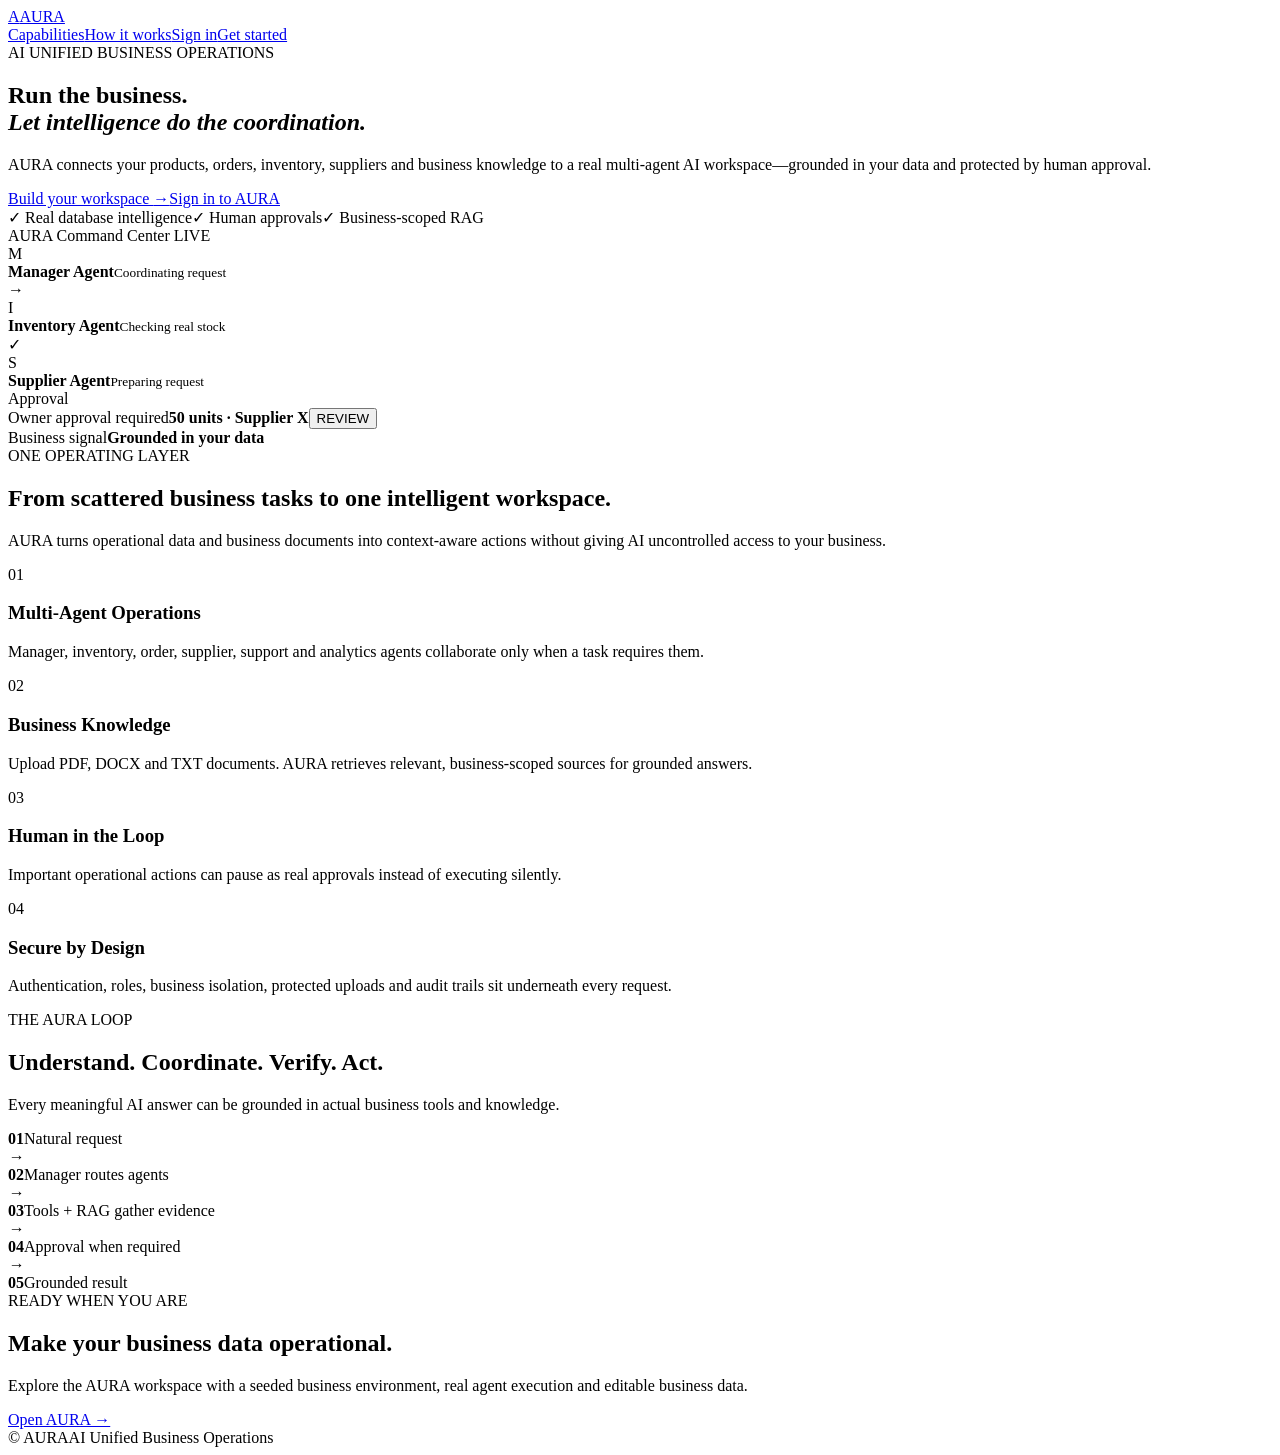
==== frontend/templates/index.html @ 9787777e "Initial AURA project" ====
<!doctype html><html lang="en"><head><meta charset="utf-8"><meta name="viewport" content="width=device-width,initial-scale=1"><title>AURA — AI Business Operations</title><meta name="description" content="AURA unifies business data, agentic AI, knowledge and approvals in one secure workspace."><link rel="stylesheet" href="/static/css/style.css"></head><body class="landing"><header class="site-header"><a class="brand" href="/"><span class="brand-mark">A</span><span>AURA</span></a><nav><a href="#capabilities">Capabilities</a><a href="#workflow">How it works</a><a href="/app?auth=signin" class="nav-link">Sign in</a><a href="/app?auth=signup" class="btn btn-gold btn-small">Get started</a></nav></header><main><section class="hero container"><div class="hero-copy"><div class="eyebrow">AI UNIFIED BUSINESS OPERATIONS</div><h1>Run the business.<br><em>Let intelligence do the coordination.</em></h1><p class="hero-lede">AURA connects your products, orders, inventory, suppliers and business knowledge to a real multi-agent AI workspace—grounded in your data and protected by human approval.</p><div class="hero-actions"><a class="btn btn-primary" href="/app?auth=signup">Build your workspace <span>→</span></a><a class="text-link" href="/app?auth=signin">Sign in to AURA</a></div><div class="hero-trust"><span>✓ Real database intelligence</span><span>✓ Human approvals</span><span>✓ Business-scoped RAG</span></div></div><div class="hero-art"><div class="orb"></div><div class="glass-panel panel-main"><div class="panel-top"><span class="live-dot"></span> AURA Command Center <span class="mini-badge">LIVE</span></div><div class="agent-line"><span class="agent-icon">M</span><div><b>Manager Agent</b><small>Coordinating request</small></div><span class="arrow">→</span></div><div class="agent-line"><span class="agent-icon sage">I</span><div><b>Inventory Agent</b><small>Checking real stock</small></div><span class="check">✓</span></div><div class="agent-line"><span class="agent-icon gold">S</span><div><b>Supplier Agent</b><small>Preparing request</small></div><span class="pending">Approval</span></div><div class="approval-card"><span>Owner approval required</span><b>50 units · Supplier X</b><button>REVIEW</button></div></div><div class="floating-stat"><span>Business signal</span><strong>Grounded in your data</strong></div></div></section><section id="capabilities" class="section container"><div class="section-intro"><div><div class="eyebrow">ONE OPERATING LAYER</div><h2>From scattered business tasks to one intelligent workspace.</h2></div><p>AURA turns operational data and business documents into context-aware actions without giving AI uncontrolled access to your business.</p></div><div class="feature-grid"><article class="feature-card"><span class="feature-number">01</span><h3>Multi-Agent Operations</h3><p>Manager, inventory, order, supplier, support and analytics agents collaborate only when a task requires them.</p></article><article class="feature-card"><span class="feature-number">02</span><h3>Business Knowledge</h3><p>Upload PDF, DOCX and TXT documents. AURA retrieves relevant, business-scoped sources for grounded answers.</p></article><article class="feature-card"><span class="feature-number">03</span><h3>Human in the Loop</h3><p>Important operational actions can pause as real approvals instead of executing silently.</p></article><article class="feature-card"><span class="feature-number">04</span><h3>Secure by Design</h3><p>Authentication, roles, business isolation, protected uploads and audit trails sit underneath every request.</p></article></div></section><section id="workflow" class="workflow-section"><div class="container"><div class="section-intro light"><div><div class="eyebrow">THE AURA LOOP</div><h2>Understand. Coordinate. Verify. Act.</h2></div><p>Every meaningful AI answer can be grounded in actual business tools and knowledge.</p></div><div class="workflow"><div><b>01</b><span>Natural request</span></div><i>→</i><div><b>02</b><span>Manager routes agents</span></div><i>→</i><div><b>03</b><span>Tools + RAG gather evidence</span></div><i>→</i><div><b>04</b><span>Approval when required</span></div><i>→</i><div><b>05</b><span>Grounded result</span></div></div></div></section><section class="final-cta container"><div><div class="eyebrow">READY WHEN YOU ARE</div><h2>Make your business data operational.</h2><p>Explore the AURA workspace with a seeded business environment, real agent execution and editable business data.</p></div><a class="btn btn-gold" href="/app?auth=signup">Open AURA →</a></section></main><footer class="site-footer container"><span>© AURA</span><span>AI Unified Business Operations</span></footer></body></html>
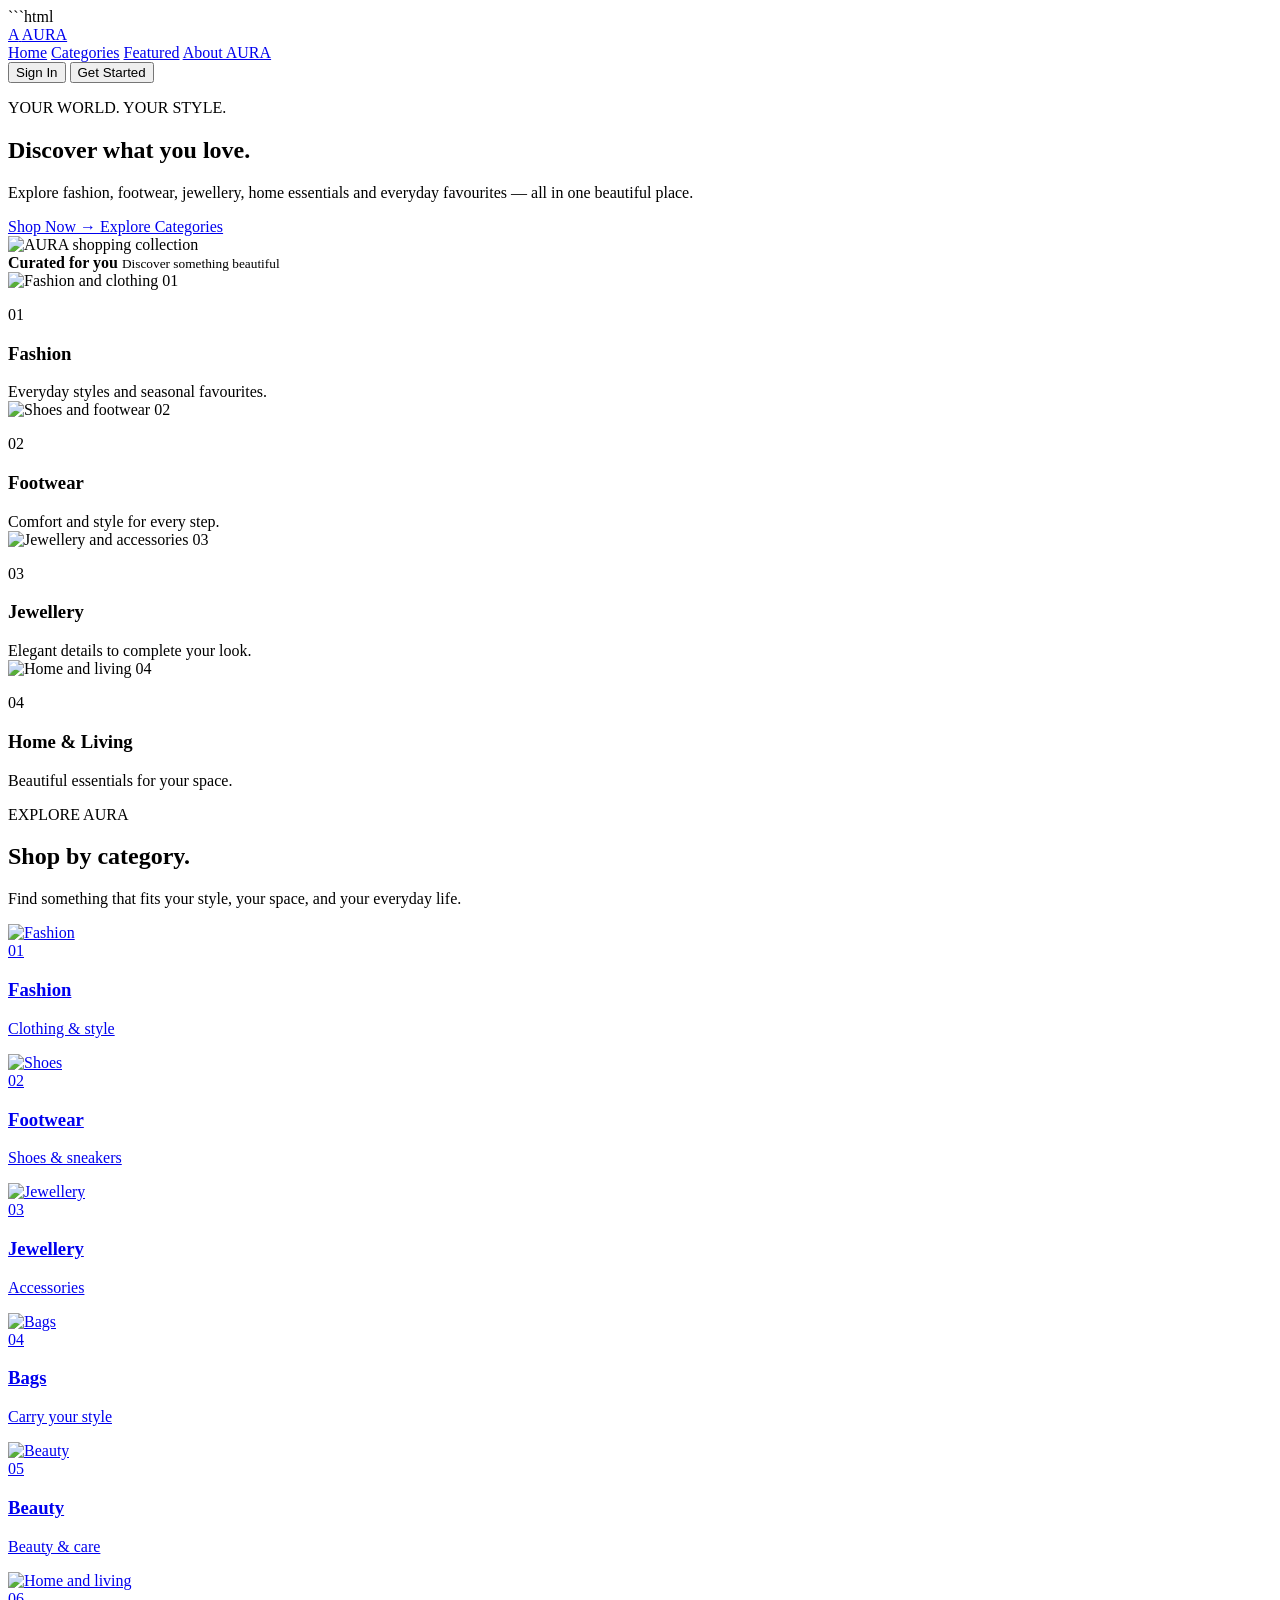
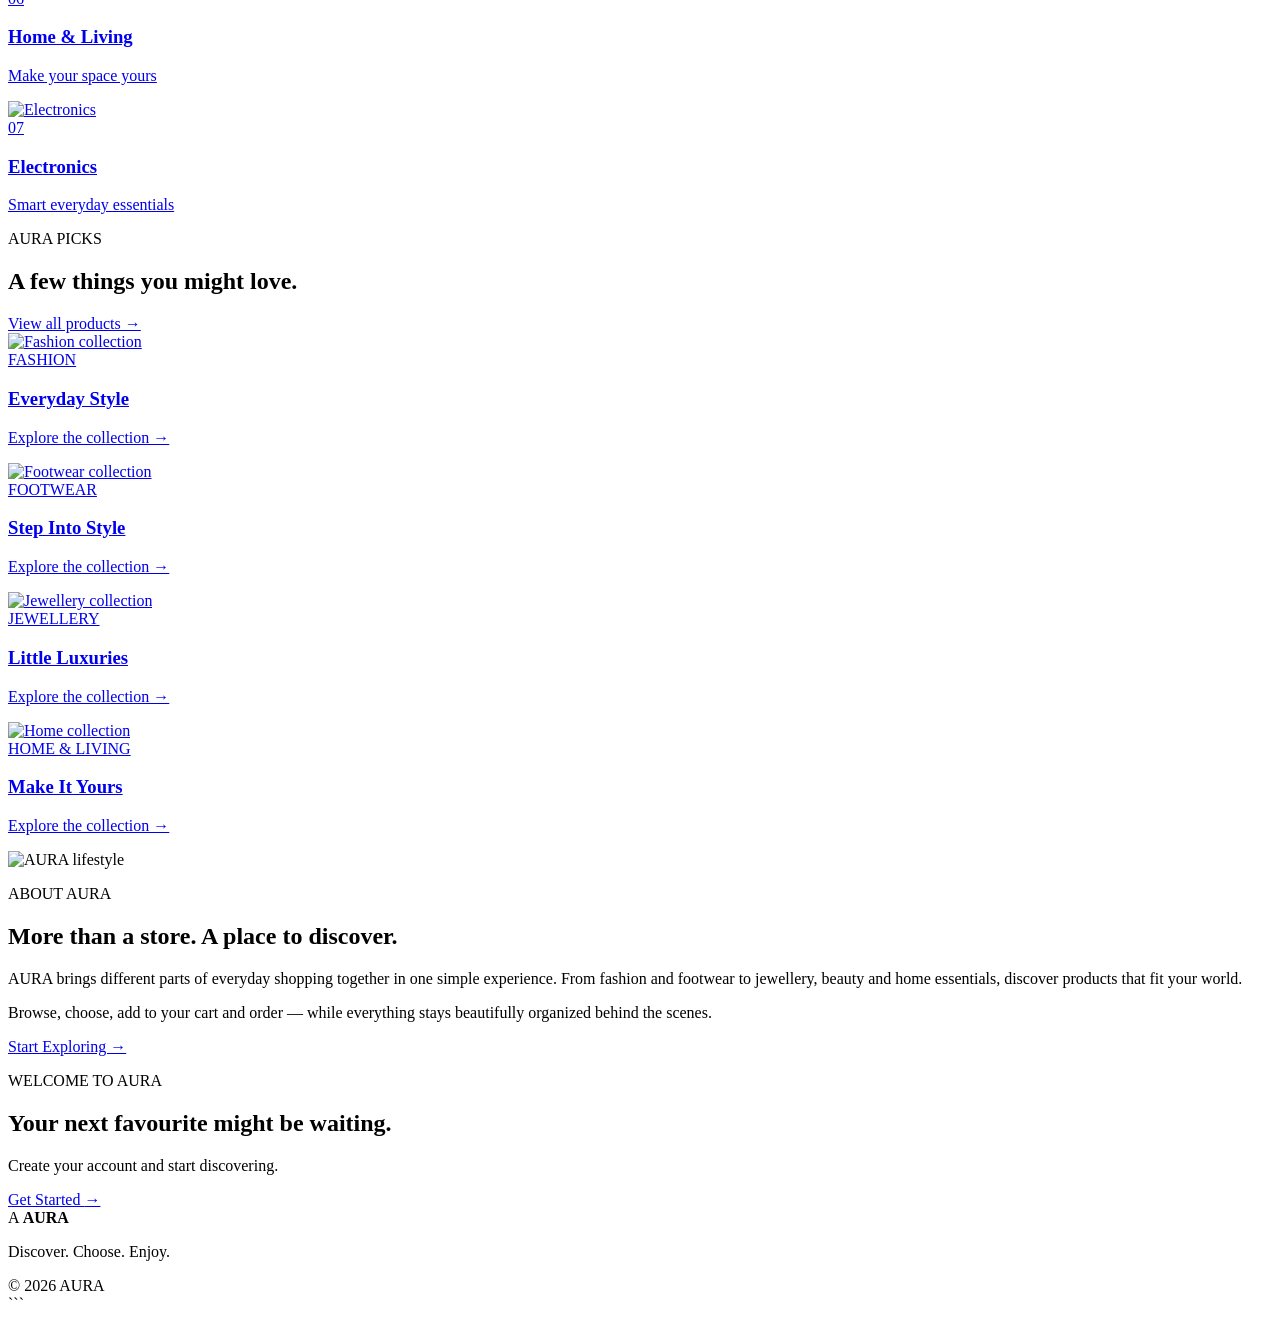
==== commit b1964962: "commit" ====
--- a/frontend/templates/index.html
+++ b/frontend/templates/index.html
@@ -1 +1,535 @@
-<!doctype html><html lang="en"><head><meta charset="utf-8"><meta name="viewport" content="width=device-width,initial-scale=1"><title>AURA — AI Business Operations</title><meta name="description" content="AURA unifies business data, agentic AI, knowledge and approvals in one secure workspace."><link rel="stylesheet" href="/static/css/style.css"></head><body class="landing"><header class="site-header"><a class="brand" href="/"><span class="brand-mark">A</span><span>AURA</span></a><nav><a href="#capabilities">Capabilities</a><a href="#workflow">How it works</a><a href="/app?auth=signin" class="nav-link">Sign in</a><a href="/app?auth=signup" class="btn btn-gold btn-small">Get started</a></nav></header><main><section class="hero container"><div class="hero-copy"><div class="eyebrow">AI UNIFIED BUSINESS OPERATIONS</div><h1>Run the business.<br><em>Let intelligence do the coordination.</em></h1><p class="hero-lede">AURA connects your products, orders, inventory, suppliers and business knowledge to a real multi-agent AI workspace—grounded in your data and protected by human approval.</p><div class="hero-actions"><a class="btn btn-primary" href="/app?auth=signup">Build your workspace <span>→</span></a><a class="text-link" href="/app?auth=signin">Sign in to AURA</a></div><div class="hero-trust"><span>✓ Real database intelligence</span><span>✓ Human approvals</span><span>✓ Business-scoped RAG</span></div></div><div class="hero-art"><div class="orb"></div><div class="glass-panel panel-main"><div class="panel-top"><span class="live-dot"></span> AURA Command Center <span class="mini-badge">LIVE</span></div><div class="agent-line"><span class="agent-icon">M</span><div><b>Manager Agent</b><small>Coordinating request</small></div><span class="arrow">→</span></div><div class="agent-line"><span class="agent-icon sage">I</span><div><b>Inventory Agent</b><small>Checking real stock</small></div><span class="check">✓</span></div><div class="agent-line"><span class="agent-icon gold">S</span><div><b>Supplier Agent</b><small>Preparing request</small></div><span class="pending">Approval</span></div><div class="approval-card"><span>Owner approval required</span><b>50 units · Supplier X</b><button>REVIEW</button></div></div><div class="floating-stat"><span>Business signal</span><strong>Grounded in your data</strong></div></div></section><section id="capabilities" class="section container"><div class="section-intro"><div><div class="eyebrow">ONE OPERATING LAYER</div><h2>From scattered business tasks to one intelligent workspace.</h2></div><p>AURA turns operational data and business documents into context-aware actions without giving AI uncontrolled access to your business.</p></div><div class="feature-grid"><article class="feature-card"><span class="feature-number">01</span><h3>Multi-Agent Operations</h3><p>Manager, inventory, order, supplier, support and analytics agents collaborate only when a task requires them.</p></article><article class="feature-card"><span class="feature-number">02</span><h3>Business Knowledge</h3><p>Upload PDF, DOCX and TXT documents. AURA retrieves relevant, business-scoped sources for grounded answers.</p></article><article class="feature-card"><span class="feature-number">03</span><h3>Human in the Loop</h3><p>Important operational actions can pause as real approvals instead of executing silently.</p></article><article class="feature-card"><span class="feature-number">04</span><h3>Secure by Design</h3><p>Authentication, roles, business isolation, protected uploads and audit trails sit underneath every request.</p></article></div></section><section id="workflow" class="workflow-section"><div class="container"><div class="section-intro light"><div><div class="eyebrow">THE AURA LOOP</div><h2>Understand. Coordinate. Verify. Act.</h2></div><p>Every meaningful AI answer can be grounded in actual business tools and knowledge.</p></div><div class="workflow"><div><b>01</b><span>Natural request</span></div><i>→</i><div><b>02</b><span>Manager routes agents</span></div><i>→</i><div><b>03</b><span>Tools + RAG gather evidence</span></div><i>→</i><div><b>04</b><span>Approval when required</span></div><i>→</i><div><b>05</b><span>Grounded result</span></div></div></div></section><section class="final-cta container"><div><div class="eyebrow">READY WHEN YOU ARE</div><h2>Make your business data operational.</h2><p>Explore the AURA workspace with a seeded business environment, real agent execution and editable business data.</p></div><a class="btn btn-gold" href="/app?auth=signup">Open AURA →</a></section></main><footer class="site-footer container"><span>© AURA</span><span>AI Unified Business Operations</span></footer></body></html>
+```html
+<!DOCTYPE html>
+<html lang="en">
+<head>
+    <meta charset="UTF-8">
+    <meta name="viewport" content="width=device-width, initial-scale=1.0">
+
+    <title>AURA — Discover What You Love</title>
+
+    <meta
+        name="description"
+        content="AURA brings fashion, footwear, jewellery, home essentials and everyday favourites together in one beautiful shopping experience."
+    >
+
+    <link rel="stylesheet" href="/static/css/style.css">
+</head>
+
+<body>
+
+    <!-- =========================
+         NAVIGATION
+    ========================== -->
+    <header class="home-nav">
+        <div class="home-nav-inner">
+
+            <a href="/" class="aura-logo">
+                <span class="aura-logo-mark">A</span>
+                <span class="aura-logo-text">AURA</span>
+            </a>
+
+            <nav class="home-links">
+                <a href="#home">Home</a>
+                <a href="#categories">Categories</a>
+                <a href="#featured">Featured</a>
+                <a href="#about">About AURA</a>
+            </nav>
+
+            <div class="home-actions">
+                <button
+                    type="button"
+                    class="nav-signin"
+                    onclick="window.location.href='/app'"
+                >
+                    Sign In
+                </button>
+
+                <button
+                    type="button"
+                    class="nav-get-started"
+                    onclick="window.location.href='/app'"
+                >
+                    Get Started
+                </button>
+            </div>
+
+        </div>
+    </header>
+
+
+    <main id="home">
+
+        <!-- =========================
+             HERO
+        ========================== -->
+        <section class="shop-hero">
+
+            <div class="hero-content">
+
+                <p class="hero-eyebrow">
+                    YOUR WORLD. YOUR STYLE.
+                </p>
+
+                <h1>
+                    Discover what
+                    <span>you love.</span>
+                </h1>
+
+                <p class="hero-description">
+                    Explore fashion, footwear, jewellery, home essentials
+                    and everyday favourites — all in one beautiful place.
+                </p>
+
+                <div class="hero-buttons">
+
+                    <a href="/app" class="hero-primary">
+                        Shop Now
+                        <span>→</span>
+                    </a>
+
+                    <a href="#categories" class="hero-secondary">
+                        Explore Categories
+                    </a>
+
+                </div>
+
+            </div>
+
+            <div class="hero-image-wrap">
+
+                <img
+                    src="/static/images/home/hero.jpg"
+                    alt="AURA shopping collection"
+                    class="hero-image"
+                >
+
+                <div class="hero-floating-card">
+                    <span class="floating-dot"></span>
+                    <div>
+                        <strong>Curated for you</strong>
+                        <small>Discover something beautiful</small>
+                    </div>
+                </div>
+
+            </div>
+
+        </section>
+
+
+        <!-- =========================
+             01 / 02 / 03 / 04
+        ========================== -->
+        <section class="number-features">
+
+            <div class="number-feature">
+
+                <div class="number-image">
+                    <img
+                        src="/static/images/home/fashion.jpg"
+                        alt="Fashion and clothing"
+                    >
+
+                    <span class="feature-number">01</span>
+                </div>
+
+                <div class="feature-content">
+                    <p>01</p>
+                    <h3>Fashion</h3>
+                    <span>
+                        Everyday styles and seasonal favourites.
+                    </span>
+                </div>
+
+            </div>
+
+
+            <div class="number-feature">
+
+                <div class="number-image">
+                    <img
+                        src="/static/images/home/shoes.jpg"
+                        alt="Shoes and footwear"
+                    >
+
+                    <span class="feature-number">02</span>
+                </div>
+
+                <div class="feature-content">
+                    <p>02</p>
+                    <h3>Footwear</h3>
+                    <span>
+                        Comfort and style for every step.
+                    </span>
+                </div>
+
+            </div>
+
+
+            <div class="number-feature">
+
+                <div class="number-image">
+                    <img
+                        src="/static/images/home/jewellery.jpg"
+                        alt="Jewellery and accessories"
+                    >
+
+                    <span class="feature-number">03</span>
+                </div>
+
+                <div class="feature-content">
+                    <p>03</p>
+                    <h3>Jewellery</h3>
+                    <span>
+                        Elegant details to complete your look.
+                    </span>
+                </div>
+
+            </div>
+
+
+            <div class="number-feature">
+
+                <div class="number-image">
+                    <img
+                        src="/static/images/home/home-living.jpg"
+                        alt="Home and living"
+                    >
+
+                    <span class="feature-number">04</span>
+                </div>
+
+                <div class="feature-content">
+                    <p>04</p>
+                    <h3>Home & Living</h3>
+                    <span>
+                        Beautiful essentials for your space.
+                    </span>
+                </div>
+
+            </div>
+
+        </section>
+
+
+        <!-- =========================
+             CATEGORY SECTION
+        ========================== -->
+        <section
+            class="category-section"
+            id="categories"
+        >
+
+            <div class="section-heading">
+
+                <div>
+                    <p class="section-label">EXPLORE AURA</p>
+
+                    <h2>
+                        Shop by
+                        <span>category.</span>
+                    </h2>
+                </div>
+
+                <p class="section-intro">
+                    Find something that fits your style, your space,
+                    and your everyday life.
+                </p>
+
+            </div>
+
+
+            <div class="category-grid">
+
+                <a href="/app" class="category-card category-large">
+                    <img
+                        src="/static/images/home/category-clothes.jpg"
+                        alt="Fashion"
+                    >
+
+                    <div class="category-overlay">
+                        <span>01</span>
+                        <h3>Fashion</h3>
+                        <p>Clothing & style</p>
+                    </div>
+                </a>
+
+
+                <a href="/app" class="category-card">
+                    <img
+                        src="/static/images/home/category-shoes.jpg"
+                        alt="Shoes"
+                    >
+
+                    <div class="category-overlay">
+                        <span>02</span>
+                        <h3>Footwear</h3>
+                        <p>Shoes & sneakers</p>
+                    </div>
+                </a>
+
+
+                <a href="/app" class="category-card">
+                    <img
+                        src="/static/images/home/category-jewellery.jpg"
+                        alt="Jewellery"
+                    >
+
+                    <div class="category-overlay">
+                        <span>03</span>
+                        <h3>Jewellery</h3>
+                        <p>Accessories</p>
+                    </div>
+                </a>
+
+
+                <a href="/app" class="category-card">
+                    <img
+                        src="/static/images/home/category-bags.jpg"
+                        alt="Bags"
+                    >
+
+                    <div class="category-overlay">
+                        <span>04</span>
+                        <h3>Bags</h3>
+                        <p>Carry your style</p>
+                    </div>
+                </a>
+
+
+                <a href="/app" class="category-card">
+                    <img
+                        src="/static/images/home/category-beauty.jpg"
+                        alt="Beauty"
+                    >
+
+                    <div class="category-overlay">
+                        <span>05</span>
+                        <h3>Beauty</h3>
+                        <p>Beauty & care</p>
+                    </div>
+                </a>
+
+
+                <a href="/app" class="category-card category-wide">
+                    <img
+                        src="/static/images/home/category-home-living.jpg"
+                        alt="Home and living"
+                    >
+
+                    <div class="category-overlay">
+                        <span>06</span>
+                        <h3>Home & Living</h3>
+                        <p>Make your space yours</p>
+                    </div>
+                </a>
+
+
+                <a href="/app" class="category-card">
+                    <img
+                        src="/static/images/home/category-electronics.jpg"
+                        alt="Electronics"
+                    >
+
+                    <div class="category-overlay">
+                        <span>07</span>
+                        <h3>Electronics</h3>
+                        <p>Smart everyday essentials</p>
+                    </div>
+                </a>
+
+            </div>
+
+        </section>
+
+
+        <!-- =========================
+             FEATURED PRODUCTS
+        ========================== -->
+        <section
+            class="featured-section"
+            id="featured"
+        >
+
+            <div class="section-heading">
+
+                <div>
+                    <p class="section-label">AURA PICKS</p>
+
+                    <h2>
+                        A few things
+                        <span>you might love.</span>
+                    </h2>
+                </div>
+
+                <a href="/app" class="section-link">
+                    View all products →
+                </a>
+
+            </div>
+
+
+            <div class="featured-products">
+
+                <a href="/app" class="featured-product">
+                    <div class="featured-product-image">
+                        <img
+                            src="/static/images/home/fashion.jpg"
+                            alt="Fashion collection"
+                        >
+                    </div>
+
+                    <div class="featured-product-info">
+                        <span>FASHION</span>
+                        <h3>Everyday Style</h3>
+                        <p>Explore the collection →</p>
+                    </div>
+                </a>
+
+
+                <a href="/app" class="featured-product">
+                    <div class="featured-product-image">
+                        <img
+                            src="/static/images/home/shoes.jpg"
+                            alt="Footwear collection"
+                        >
+                    </div>
+
+                    <div class="featured-product-info">
+                        <span>FOOTWEAR</span>
+                        <h3>Step Into Style</h3>
+                        <p>Explore the collection →</p>
+                    </div>
+                </a>
+
+
+                <a href="/app" class="featured-product">
+                    <div class="featured-product-image">
+                        <img
+                            src="/static/images/home/jewellery.jpg"
+                            alt="Jewellery collection"
+                        >
+                    </div>
+
+                    <div class="featured-product-info">
+                        <span>JEWELLERY</span>
+                        <h3>Little Luxuries</h3>
+                        <p>Explore the collection →</p>
+                    </div>
+                </a>
+
+
+                <a href="/app" class="featured-product">
+                    <div class="featured-product-image">
+                        <img
+                            src="/static/images/home/home-living.jpg"
+                            alt="Home collection"
+                        >
+                    </div>
+
+                    <div class="featured-product-info">
+                        <span>HOME & LIVING</span>
+                        <h3>Make It Yours</h3>
+                        <p>Explore the collection →</p>
+                    </div>
+                </a>
+
+            </div>
+
+        </section>
+
+
+        <!-- =========================
+             ABOUT AURA
+        ========================== -->
+        <section
+            class="about-section"
+            id="about"
+        >
+
+            <div class="about-image">
+                <img
+                    src="/static/images/home/hero.jpg"
+                    alt="AURA lifestyle"
+                >
+            </div>
+
+            <div class="about-content">
+
+                <p class="section-label">ABOUT AURA</p>
+
+                <h2>
+                    More than a store.
+                    <span>A place to discover.</span>
+                </h2>
+
+                <p>
+                    AURA brings different parts of everyday shopping
+                    together in one simple experience. From fashion and
+                    footwear to jewellery, beauty and home essentials,
+                    discover products that fit your world.
+                </p>
+
+                <p>
+                    Browse, choose, add to your cart and order —
+                    while everything stays beautifully organized behind
+                    the scenes.
+                </p>
+
+                <a href="/app" class="about-button">
+                    Start Exploring →
+                </a>
+
+            </div>
+
+        </section>
+
+
+        <!-- =========================
+             FINAL CTA
+        ========================== -->
+        <section class="final-cta">
+
+            <p class="section-label">WELCOME TO AURA</p>
+
+            <h2>
+                Your next favourite
+                <span>might be waiting.</span>
+            </h2>
+
+            <p>
+                Create your account and start discovering.
+            </p>
+
+            <a href="/app" class="hero-primary">
+                Get Started
+                <span>→</span>
+            </a>
+
+        </section>
+
+    </main>
+
+
+    <!-- =========================
+         FOOTER
+    ========================== -->
+    <footer class="home-footer">
+
+        <div class="footer-logo">
+            <span class="aura-logo-mark">A</span>
+            <strong>AURA</strong>
+        </div>
+
+        <p>
+            Discover. Choose. Enjoy.
+        </p>
+
+        <span>
+            © 2026 AURA
+        </span>
+
+    </footer>
+
+</body>
+</html>
+```
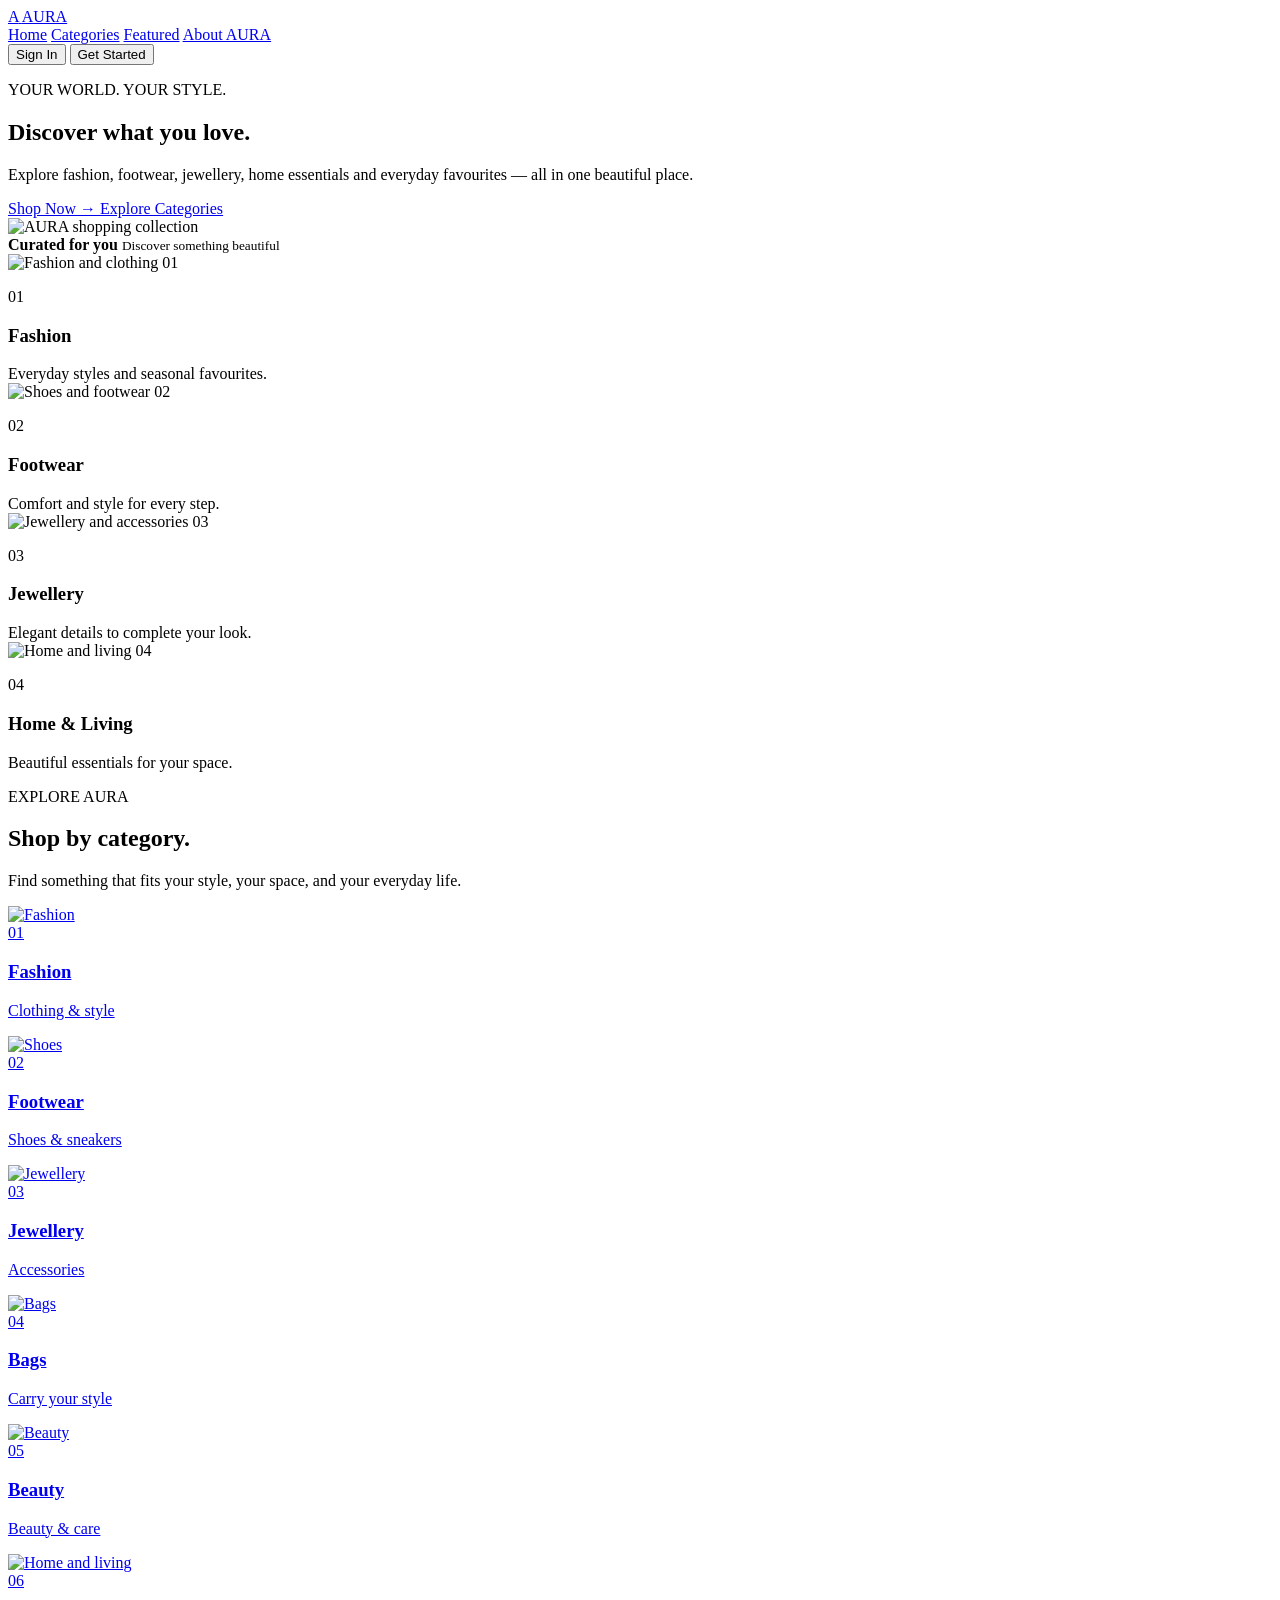
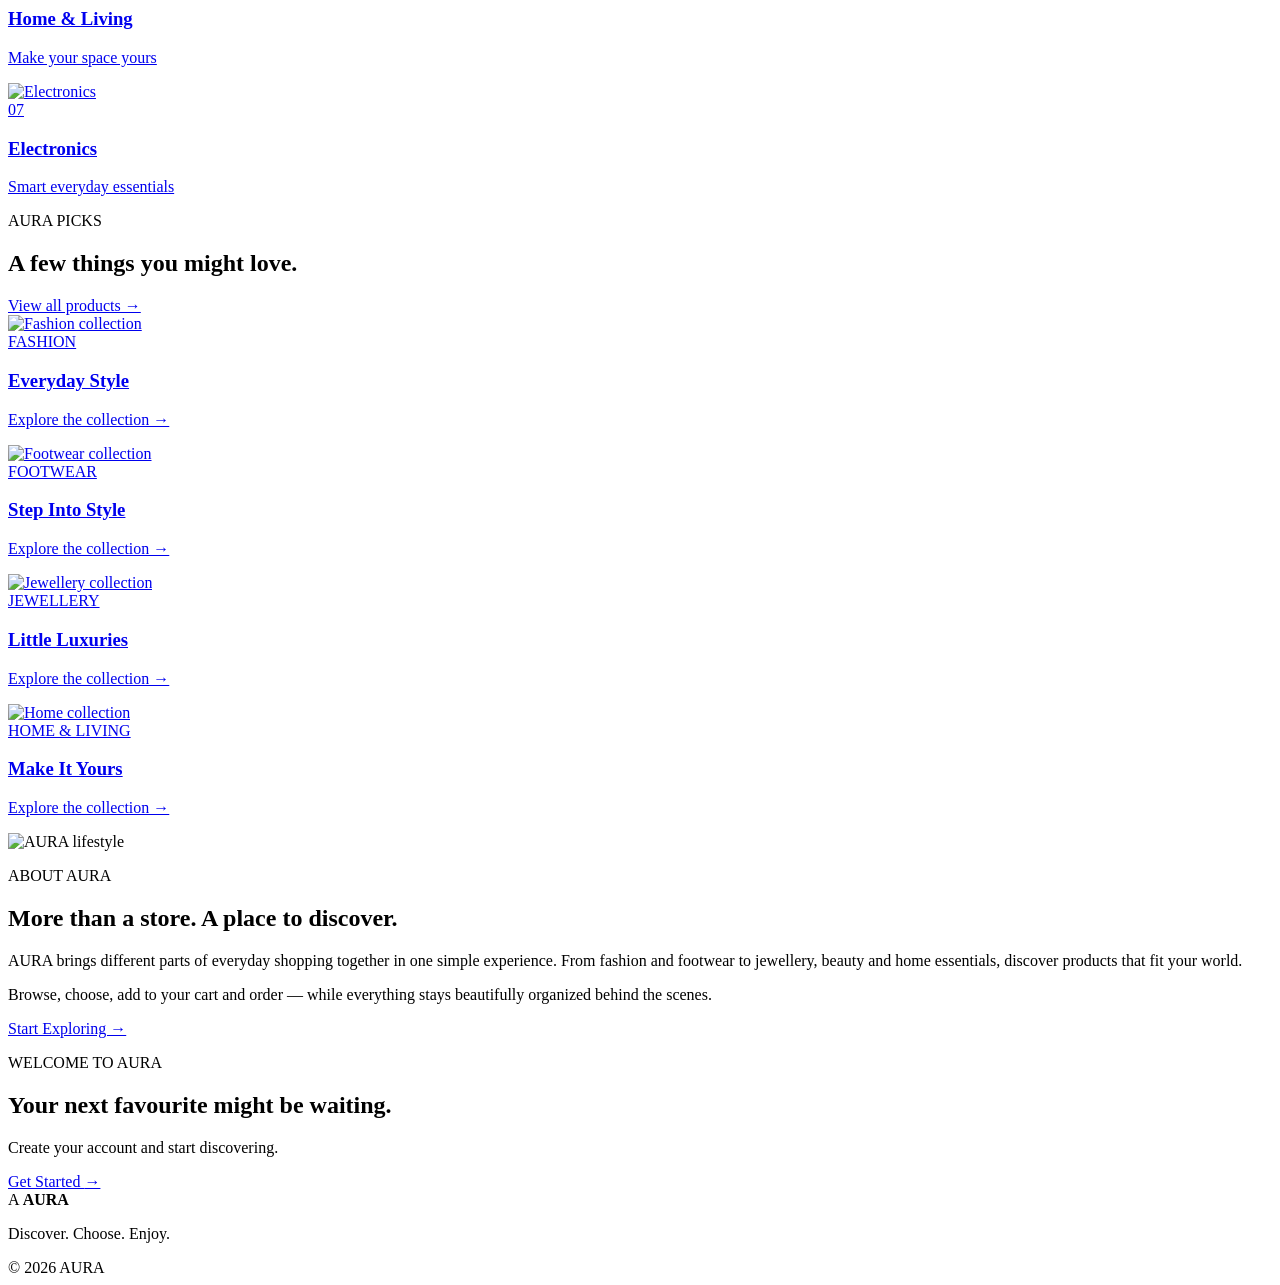
==== commit c05534f7: "commit" ====
--- a/frontend/templates/index.html
+++ b/frontend/templates/index.html
@@ -1,4 +1,4 @@
-```html
+
 <!DOCTYPE html>
 <html lang="en">
 <head>
@@ -532,4 +532,3 @@
 
 </body>
 </html>
-```
